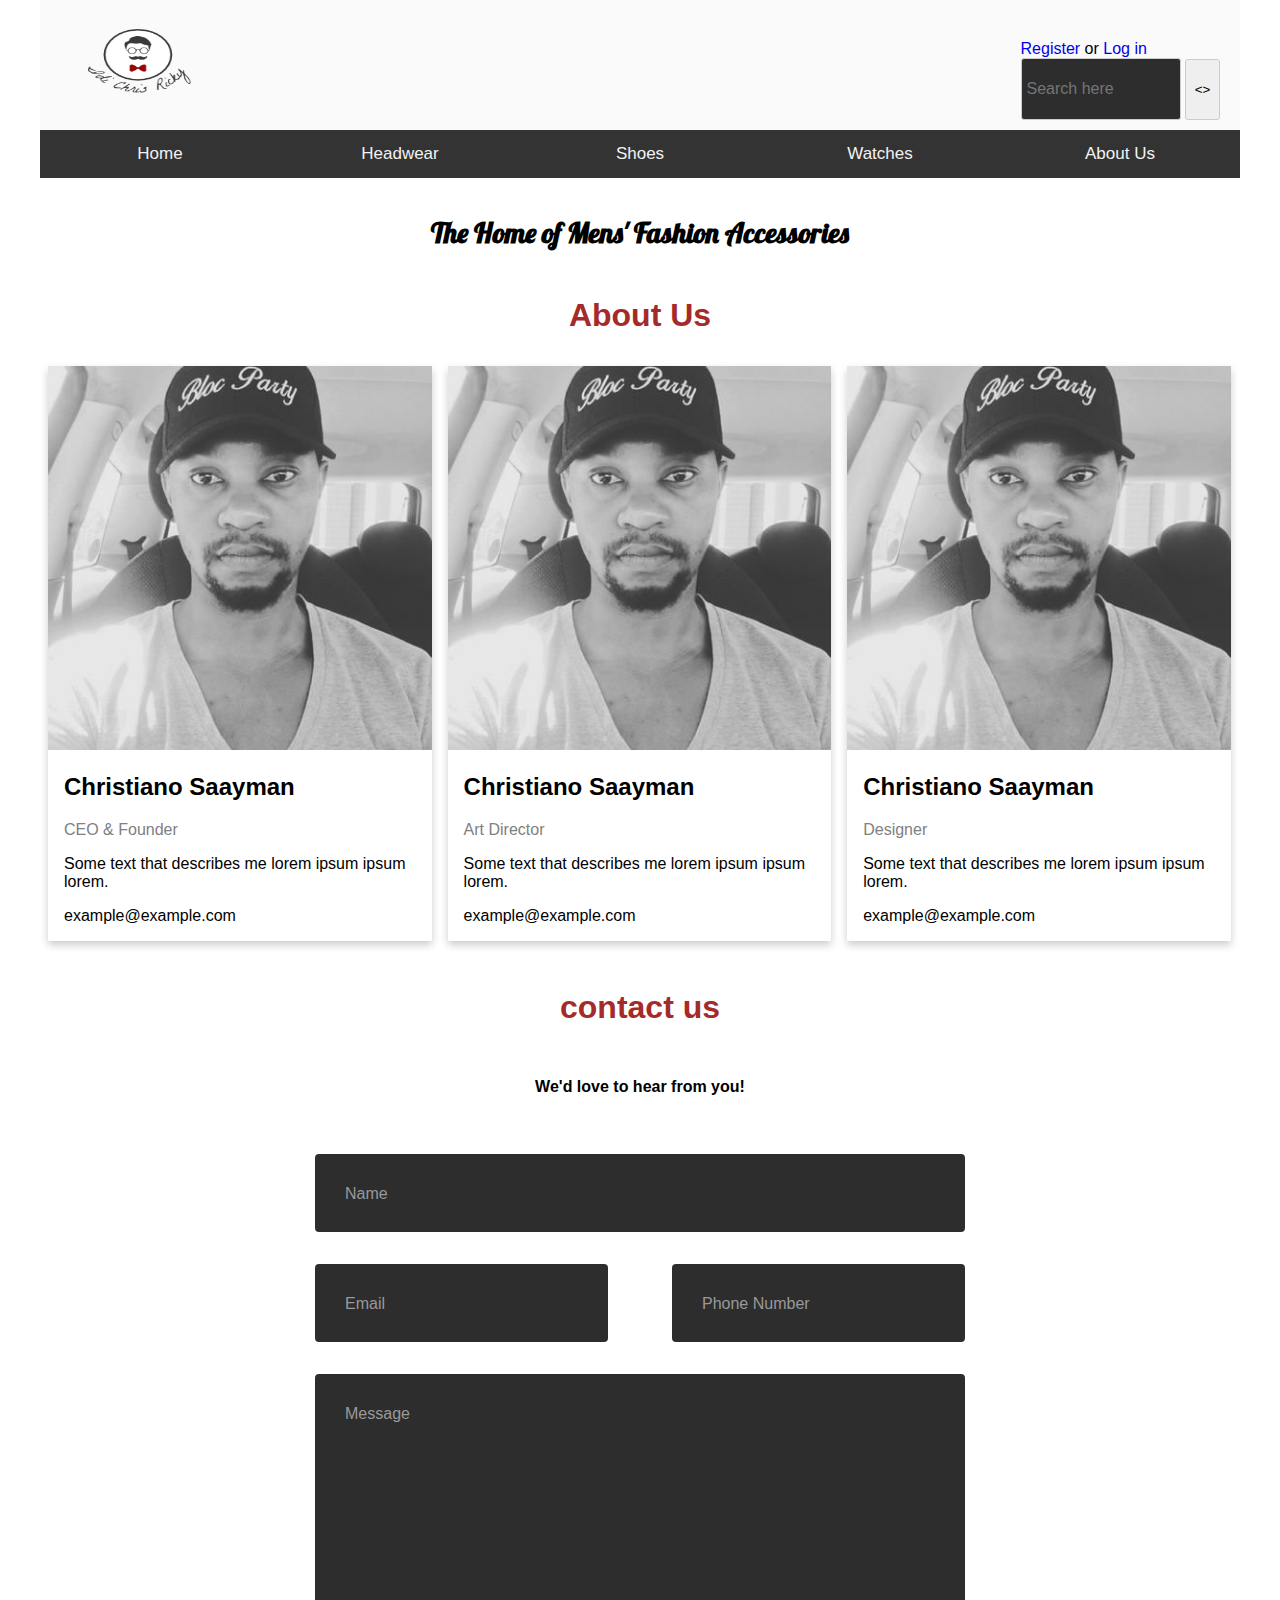
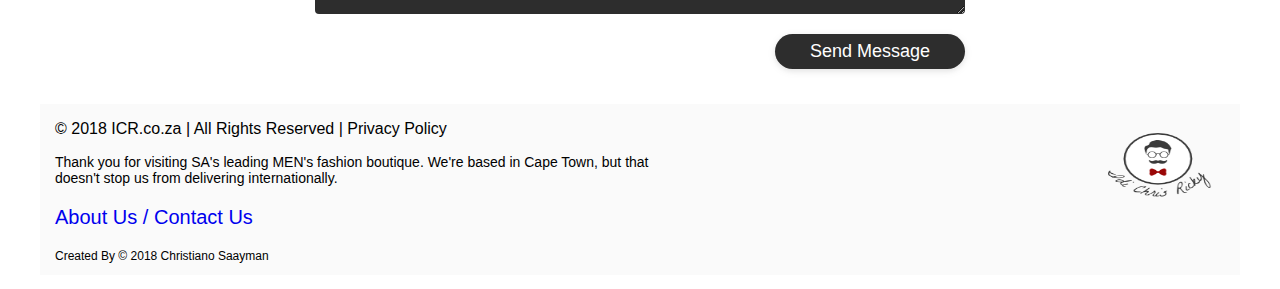
==== AboutUs.html @ f17fe492 "Initial commit" ====
<!DOCTYPE html>
<html lang="en">
    <head>
        <meta charset="UTF-8">
        <link href="HomeStyle.css" rel="stylesheet" type="text/css">
        <link href="https://fonts.googleapis.com/css?family=Roboto:100,400,700" rel="stylesheet">
        <link href="https://fonts.googleapis.com/css?family=Lobster" rel="stylesheet">
        <script src="https://ajax.googleapis.com/ajax/libs/jquery/3.2.1/jquery.min.js"></script>
        <title>ICR Wear</title>
    </head>
    <body>
        <div class="content">
            <header class="header">
                <a href="home.php"><img src="img/ICR_logo.png" alt="logo" style="width: 160px; height: 120px" class="logo"></a>
            <div class="reg-div">
                <a href="registration.html" class="search-link">Register</a> or <a href="login.html" class="search-link">Log in</a><br>
                <input type="text" name="search-box" placeholder="Search here" class="search-box">
                <button type="button" class="search-btn">
                    <>
                </button>
            </div>
            </header>
            <div class="topnav" id="myTopnav">
                <a href="home.html" style="width: 20%">Home</a>
                <a href="Headwear.html" style="width: 20%">Headwear</a>
                <a href="Shoes.html" style="width: 20%">Shoes</a>
                <a href="Watches.html" style="width: 20%">Watches</a>
                <a href="AboutUs.html" style="width: 20%">About Us</a>
                <a href="javascript:void(0);" style="font-size:15px;" class="icon" onclick="myFunction()">&#9776;</a>
            </div>
            <h4 style="text-align: center; font-family: 'Lobster', cursive; font-size: 28px">The Home of Mens' Fashion Accessories</h4>
        <div id="slides">
            <div class="section">
                
            </div>
            	<div class="section1">
	                 <h1 style="text-align: center; color: brown">About Us</h1>
				    	<div class="row">
						  <div class="column">
						    <div class="card">
						      <img src="img/christiano.jpg" alt="Christiano" style="width:100%">
						      <div class="container">
						        <h2>Christiano Saayman</h2>
						        <p class="title">CEO &amp; Founder</p>
						        <p>Some text that describes me lorem ipsum ipsum lorem.</p>
						        <p>example@example.com</p>
						      </div>
						    </div>
						  </div>

						  <div class="column">
						    <div class="card">
						      <img src="img/christiano.jpg" alt="Christiano" style="width:100%">
						      <div class="container">
						        <h2>Christiano Saayman</h2>
						        <p class="title">Art Director</p>
						        <p>Some text that describes me lorem ipsum ipsum lorem.</p>
						        <p>example@example.com</p>
						      </div>
						    </div>
						  </div>

						  <div class="column">
						    <div class="card">
						      <img src="img/christiano.jpg" alt="Christiano" style="width:100%">
						      <div class="container">
						        <h2>Christiano Saayman</h2>
						        <p class="title">Designer</p>
						        <p>Some text that describes me lorem ipsum ipsum lorem.</p>
						        <p>example@example.com</p>
						      </div>
						    </div>
						  </div>
						</div>
				</div>
			</div>

			<div class="container">
				<div class="row">
						<h1 style="color: brown">contact us</h1>
				</div>
				<div class="row">
						<h4 style="text-align:center">We'd love to hear from you!</h4>
				</div>
				<div class="row input-container">
						<div class="col-xs-12">
							<div class="styled-input wide">
								<input type="text" required />
								<label>Name</label> 
							</div>
						</div>
						<div class="col-md-6 col-sm-12">
							<div class="styled-input">
								<input type="text" required />
								<label>Email</label> 
							</div>
						</div>
						<div class="col-md-6 col-sm-12">
							<div class="styled-input" style="float:right;">
								<input type="text" required />
								<label>Phone Number</label> 
							</div>
						</div>
						<div class="col-xs-12">
							<div class="styled-input wide">
								<textarea required></textarea>
								<label>Message</label>
							</div>
						</div>
						<div class="col-xs-12">
							<div class="btn-lrg submit-btn">Send Message</div>
						</div>
				</div>
			</div>

         <footer class="footer">
            <div class="footer-text">
                <p style="font-size: 16px">
                	© 2018 ICR.co.za  |  All Rights Reserved  |  Privacy Policy 
            	</p>
                <p style="font-size: 14px">
                	Thank you for visiting SA's leading MEN's fashion boutique. We're based in Cape Town, but that doesn't stop us from delivering internationally.
                </p>
                <a href="#" class="info">
                	<p>About Us / Contact Us</p>
                </a>
                <p style="font-size: 12px;">
                	Created By © 2018 Christiano Saayman
            	</p>
            </div>
            <a href="home.html">
            	<img src="img/ICR_logo.png" alt="logo" style="width: 160px; height: 120px; float: right" class="logo">
            </a>
        </footer>
        </div>
        <script>
            function myFunction() {
                var x = document.getElementById("myTopnav");
                if (x.className === "topnav") {
                    x.className += " responsive";
                } else {
                    x.className = "topnav";
                }
            }
</script>
    </body>
</html>
---- HomeStyle.css ----
/* 
    Created on : 14 Jan 2017, 6:35:29 PM
    Author     : Ricky Gore
*/

body {padding: 0; margin: auto; font-family: 'Roboto', sans-serif;}

h1, h5 {color: #808080; text-align: center; padding: 10px 10px 10px 10px;}

.content {max-width: 1200px; min-width: 425px; margin: auto;}

.header {height: 130px; width: auto; background-color: #fafafa;}

.footer {margin: 10px 0; width: 100%; height: 100%; background-color: #fafafa; display: inline-block;}

.footer-text {float: left; margin-left: 15px; width: 50%;}

.left {width: 90%; height: auto;}

.info {text-decoration: none; font-size: 20px;}

.info:hover {color: red;}

.logo {float: left; margin-top: 5px; margin-left: 20px;}

.reg-div {float: right; display: inline-block; margin-right: 20px; margin-top: 40px;}

.search-box {height: 20px; width: 160px; padding-left: 5px;
    border-radius: 3px;
    border: 1px solid #ccc;
}

.search-btn {
    width: 35px;
    height: 61px;
    border-radius: 3px;
    border: 1px solid #ccc;
}

.search-btn:hover {
    cursor: pointer;
}

.search-link {
    text-decoration: none;
    font-size: 16px;
}
.search-link:hover {
    text-decoration: none;
    color: blue;
}
/* Menu bar styles */
.topnav {
  overflow: hidden;
  background-color: #333;
}

.topnav a {float: left; display: block; color: #f2f2f2; text-align: center; padding: 14px 0px; text-decoration: none; font-size: 17px;}

.topnav a:hover {background-color: #ddd; color: black; text-decoration: none;}

.topnav .icon {display: none;}

@media screen and (max-width: 600px) {
  .topnav a:not(:first-child) {display: none;}
  .topnav a.icon {float: right; display: block; padding-right: 10px;}
}

@media screen and (max-width: 600px) {
  .topnav.responsive {position: relative;}
  .topnav.responsive .icon {position: absolute; right: 0; top: 0;}
  .topnav.responsive a {float: none; display: block; text-align: left; padding-left: 15px;}
}

.banner {width: 400px;
  height: 250px;
  position: absolute;
  background-color: #ffffff;
  display: inline-block;
  margin-left: 600px;
  border: 10px solid #1a0000;
  text-align: center;
  padding: 9px 9px 9px 9px;
  line-height: 25px;
  font-weight: bold;
}

.delivering {position: relative; background-color: #bbb; width: 400px; height: 250px;}

.banner-img {width: 45%; height: auto; float: left; margin: 10px; padding: 10px; border: 1px solid black;}

/*  Registration Page Styles  */
.reg-content {width: 50%; margin: auto;}

.reg-input {padding-left: 5px; margin-bottom: 10px; height: 35px; width: 100%; border-radius: 4px; border: 1px solid #ccc;}

.reg-submit {height: 40px; width: 80px; border-radius: 4px; border: 1px solid #ccc; background-color: lightskyblue; color: white; font-size: 16px;}

.reg-submit:hover {cursor: pointer;}

.display {width: 100%; display: inline-block; margin-left: 1%;}

* {box-sizing:border-box}
body {font-family: Verdana,sans-serif;}
.mySlides {display:none}

/* Slideshow container */
.slideshow-container {
  max-width: 1000px;
  position: relative;
  display: inline-block;
  margin: auto;
}

/* Caption text */
.text {
  color: #ffffff;
  font-size: 15px;
  padding: 8px 12px;
  position: absolute;
  bottom: 8px;
  width: 100%;
  text-align: center;
}

/* Number text (1/3 etc) */
.numbertext {
  color: #f2f2f2;
  font-size: 12px;
  padding: 8px 12px;
  position: absolute;
  top: 0;
}

/* The dots/bullets/indicators */
.dot {
  height: 13px;
  width: 13px;
  margin: 0 2px;
  background-color: #bbb;
  border-radius: 50%;
  display: inline-block;
  transition: background-color 0.6s ease;
}

.active {
  background-color: #717171;
}

/* Fading animation */
.fade {
  -webkit-animation-name: fade;
  -webkit-animation-duration: 1.5s;
  animation-name: fade;
  animation-duration: 1.5s;
}

@-webkit-keyframes fade {
  from {opacity: .4} 
  to {opacity: 1}
}

@keyframes fade {
  from {opacity: .4} 
  to {opacity: 1}
}

/* On smaller screens, decrease text size */
@media only screen and (max-width: 300px) {
  .text {font-size: 11px}
}

/* Three columns side by side */
.column {
    float: left;
    width: 33.3%;
    margin-bottom: 16px;
    padding: 0 8px;
}

/* Display the columns below each other instead of side by side on small screens */
@media screen and (max-width: 650px) {
    .column {
        width: 100%;
        display: block;
    }
}

/* Add some shadows to create a card effect */
.card {
    box-shadow: 0 4px 8px 0 rgba(0, 0, 0, 0.2);
}

/* Some left and right padding inside the container */
.container {
    padding: 0 16px;
}

/* Clear floats */
.container::after, .row::after {
    content: "";
    clear: both;
    display: table;
}

.title {
    color: grey;
}

.button {
    border: none;
    outline: 0;
    display: inline-block;
    padding: 8px;
    color: white;
    background-color: #000;
    text-align: center;
    cursor: pointer;
    width: 100%;
}

.button:hover {
    background-color: #555;
}

input:focus ~ label, textarea:focus ~ label, input:valid ~ label, textarea:valid ~ label {
    font-size: 0.75em;
    color: #999;
    top: -5px;
    -webkit-transition: all 0.225s ease;
    transition: all 0.225s ease;
}

.styled-input {
    float: left;
    width: 293px;
    margin: 1rem 0;
    position: relative;
    border-radius: 4px;
}

@media only screen and (max-width: 768px){
    .styled-input {
        width:100%;
    }
}

.styled-input label {
    color: #999;
    padding: 1.3rem 30px 1rem 30px;
    position: absolute;
    top: 10px;
    left: 0;
    -webkit-transition: all 0.25s ease;
    transition: all 0.25s ease;
    pointer-events: none;
}

.styled-input.wide { 
    width: 650px;
    max-width: 100%;
}

input,
textarea {
    padding: 30px;
    border: 0;
    width: 100%;
    font-size: 1rem;
    background-color: #2d2d2d;
    color: white;
    border-radius: 4px;
}

input:focus,
textarea:focus { outline: 0; }

input:focus ~ span,
textarea:focus ~ span {
    width: 100%;
    -webkit-transition: all 0.075s ease;
    transition: all 0.075s ease;
}

textarea {
    width: 100%;
    min-height: 15em;
}

.input-container {
    width: 650px;
    max-width: 100%;
    margin: 20px auto 25px auto;
}

.submit-btn {
    float: right;
    padding: 7px 35px;
    border-radius: 60px;
    display: inline-block;
    background-color: #2d2d2d;
    color: white;
    font-size: 18px;
    cursor: pointer;
    box-shadow: 0 2px 5px 0 rgba(0,0,0,0.06),
              0 2px 10px 0 rgba(0,0,0,0.07);
    -webkit-transition: all 300ms ease;
    transition: all 300ms ease;
}

.submit-btn:hover {
    transform: translateY(1px);
    box-shadow: 0 1px 1px 0 rgba(0,0,0,0.10),
              0 1px 1px 0 rgba(0,0,0,0.09);
    background-color: #5c5c5c;
}

@media (max-width: 768px) {
    .submit-btn {
        width:100%;
        float: none;
        text-align:center;
    }
}

input[type=checkbox] + label {
  color: #ccc;
  font-style: italic;
} 

input[type=checkbox]:checked + label {
  color: #f00;
  font-style: normal;
}
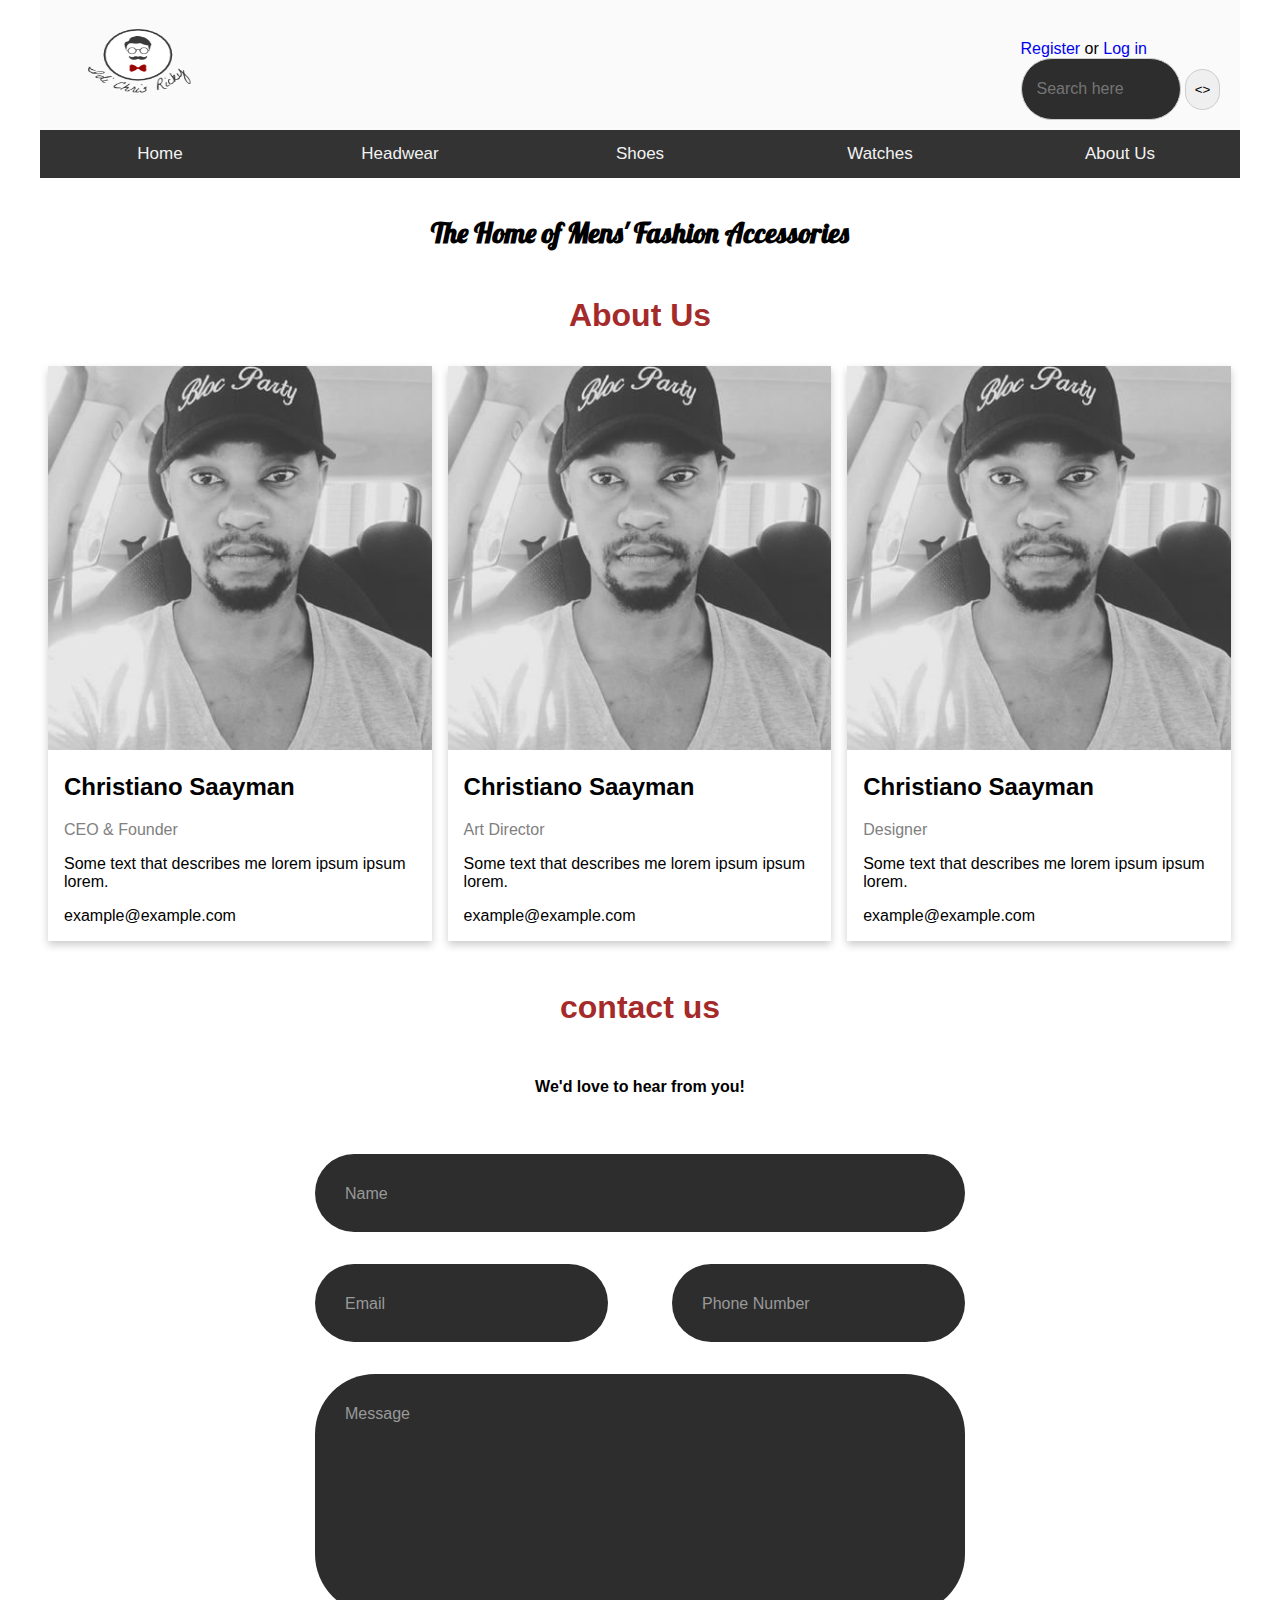
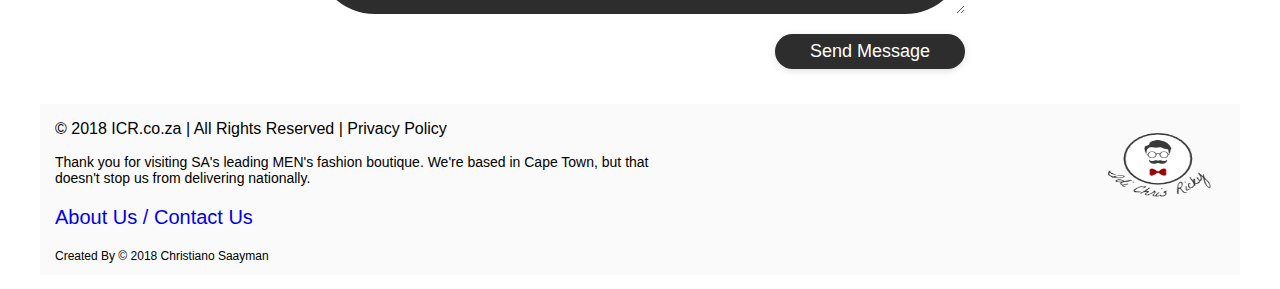
==== commit 268fd716: "Add files via upload" ====
--- a/AboutUs.html
+++ b/AboutUs.html
@@ -1,147 +1,147 @@
-<!DOCTYPE html>
-<html lang="en">
-    <head>
-        <meta charset="UTF-8">
-        <link href="HomeStyle.css" rel="stylesheet" type="text/css">
-        <link href="https://fonts.googleapis.com/css?family=Roboto:100,400,700" rel="stylesheet">
-        <link href="https://fonts.googleapis.com/css?family=Lobster" rel="stylesheet">
-        <script src="https://ajax.googleapis.com/ajax/libs/jquery/3.2.1/jquery.min.js"></script>
-        <title>ICR Wear</title>
-    </head>
-    <body>
-        <div class="content">
-            <header class="header">
-                <a href="home.php"><img src="img/ICR_logo.png" alt="logo" style="width: 160px; height: 120px" class="logo"></a>
-            <div class="reg-div">
-                <a href="registration.html" class="search-link">Register</a> or <a href="login.html" class="search-link">Log in</a><br>
-                <input type="text" name="search-box" placeholder="Search here" class="search-box">
-                <button type="button" class="search-btn">
-                    <>
-                </button>
-            </div>
-            </header>
-            <div class="topnav" id="myTopnav">
-                <a href="home.html" style="width: 20%">Home</a>
-                <a href="Headwear.html" style="width: 20%">Headwear</a>
-                <a href="Shoes.html" style="width: 20%">Shoes</a>
-                <a href="Watches.html" style="width: 20%">Watches</a>
-                <a href="AboutUs.html" style="width: 20%">About Us</a>
-                <a href="javascript:void(0);" style="font-size:15px;" class="icon" onclick="myFunction()">&#9776;</a>
-            </div>
-            <h4 style="text-align: center; font-family: 'Lobster', cursive; font-size: 28px">The Home of Mens' Fashion Accessories</h4>
-        <div id="slides">
-            <div class="section">
-                
-            </div>
-            	<div class="section1">
-	                 <h1 style="text-align: center; color: brown">About Us</h1>
-				    	<div class="row">
-						  <div class="column">
-						    <div class="card">
-						      <img src="img/christiano.jpg" alt="Christiano" style="width:100%">
-						      <div class="container">
-						        <h2>Christiano Saayman</h2>
-						        <p class="title">CEO &amp; Founder</p>
-						        <p>Some text that describes me lorem ipsum ipsum lorem.</p>
-						        <p>example@example.com</p>
-						      </div>
-						    </div>
-						  </div>
-
-						  <div class="column">
-						    <div class="card">
-						      <img src="img/christiano.jpg" alt="Christiano" style="width:100%">
-						      <div class="container">
-						        <h2>Christiano Saayman</h2>
-						        <p class="title">Art Director</p>
-						        <p>Some text that describes me lorem ipsum ipsum lorem.</p>
-						        <p>example@example.com</p>
-						      </div>
-						    </div>
-						  </div>
-
-						  <div class="column">
-						    <div class="card">
-						      <img src="img/christiano.jpg" alt="Christiano" style="width:100%">
-						      <div class="container">
-						        <h2>Christiano Saayman</h2>
-						        <p class="title">Designer</p>
-						        <p>Some text that describes me lorem ipsum ipsum lorem.</p>
-						        <p>example@example.com</p>
-						      </div>
-						    </div>
-						  </div>
-						</div>
-				</div>
-			</div>
-
-			<div class="container">
-				<div class="row">
-						<h1 style="color: brown">contact us</h1>
-				</div>
-				<div class="row">
-						<h4 style="text-align:center">We'd love to hear from you!</h4>
-				</div>
-				<div class="row input-container">
-						<div class="col-xs-12">
-							<div class="styled-input wide">
-								<input type="text" required />
-								<label>Name</label> 
-							</div>
-						</div>
-						<div class="col-md-6 col-sm-12">
-							<div class="styled-input">
-								<input type="text" required />
-								<label>Email</label> 
-							</div>
-						</div>
-						<div class="col-md-6 col-sm-12">
-							<div class="styled-input" style="float:right;">
-								<input type="text" required />
-								<label>Phone Number</label> 
-							</div>
-						</div>
-						<div class="col-xs-12">
-							<div class="styled-input wide">
-								<textarea required></textarea>
-								<label>Message</label>
-							</div>
-						</div>
-						<div class="col-xs-12">
-							<div class="btn-lrg submit-btn">Send Message</div>
-						</div>
-				</div>
-			</div>
-
-         <footer class="footer">
-            <div class="footer-text">
-                <p style="font-size: 16px">
-                	© 2018 ICR.co.za  |  All Rights Reserved  |  Privacy Policy 
-            	</p>
-                <p style="font-size: 14px">
-                	Thank you for visiting SA's leading MEN's fashion boutique. We're based in Cape Town, but that doesn't stop us from delivering internationally.
-                </p>
-                <a href="#" class="info">
-                	<p>About Us / Contact Us</p>
-                </a>
-                <p style="font-size: 12px;">
-                	Created By © 2018 Christiano Saayman
-            	</p>
-            </div>
-            <a href="home.html">
-            	<img src="img/ICR_logo.png" alt="logo" style="width: 160px; height: 120px; float: right" class="logo">
-            </a>
-        </footer>
-        </div>
-        <script>
-            function myFunction() {
-                var x = document.getElementById("myTopnav");
-                if (x.className === "topnav") {
-                    x.className += " responsive";
-                } else {
-                    x.className = "topnav";
-                }
-            }
-</script>
-    </body>
+<!DOCTYPE html>
+<html lang="en">
+    <head>
+        <meta charset="UTF-8">
+        <link href="HomeStyle.css" rel="stylesheet" type="text/css">
+        <link href="https://fonts.googleapis.com/css?family=Roboto:100,400,700" rel="stylesheet">
+        <link href="https://fonts.googleapis.com/css?family=Lobster" rel="stylesheet">
+        <script src="https://ajax.googleapis.com/ajax/libs/jquery/3.2.1/jquery.min.js"></script>
+        <title>ICR Wear</title>
+    </head>
+    <body>
+        <div class="content">
+            <header class="header">
+                <a href="index.html"><img src="img/ICR_logo.png" alt="logo" style="width: 160px; height: 120px" class="logo"></a>
+            <div class="reg-div">
+                <a href="registration.html" class="search-link">Register</a> or <a href="login.html" class="search-link">Log in</a><br>
+                <input type="text" name="search-box" placeholder="Search here" class="search-box">
+                <button type="button" class="search-btn">
+                    <>
+                </button>
+            </div>
+            </header>
+            <div class="topnav" id="myTopnav">
+                <a href="home.html" style="width: 20%">Home</a>
+                <a href="Headwear.html" style="width: 20%">Headwear</a>
+                <a href="Shoes.html" style="width: 20%">Shoes</a>
+                <a href="Watches.html" style="width: 20%">Watches</a>
+                <a href="AboutUs.html" style="width: 20%">About Us</a>
+                <a href="javascript:void(0);" style="font-size:15px;" class="icon" onclick="myFunction()">&#9776;</a>
+            </div>
+            <h4 style="text-align: center; font-family: 'Lobster', cursive; font-size: 28px">The Home of Mens' Fashion Accessories</h4>
+        <div id="slides">
+            <div class="section">
+                
+            </div>
+            	<div class="section1">
+	                 <h1 style="text-align: center; color: brown">About Us</h1>
+				    	<div class="row">
+						  <div class="column">
+						    <div class="card">
+						      <img src="img/christiano.jpg" alt="Christiano" style="width:100%">
+						      <div class="container">
+						        <h2>Christiano Saayman</h2>
+						        <p class="title">CEO &amp; Founder</p>
+						        <p>Some text that describes me lorem ipsum ipsum lorem.</p>
+						        <p>example@example.com</p>
+						      </div>
+						    </div>
+						  </div>
+
+						  <div class="column">
+						    <div class="card">
+						      <img src="img/christiano.jpg" alt="Christiano" style="width:100%">
+						      <div class="container">
+						        <h2>Christiano Saayman</h2>
+						        <p class="title">Art Director</p>
+						        <p>Some text that describes me lorem ipsum ipsum lorem.</p>
+						        <p>example@example.com</p>
+						      </div>
+						    </div>
+						  </div>
+
+						  <div class="column">
+						    <div class="card">
+						      <img src="img/christiano.jpg" alt="Christiano" style="width:100%">
+						      <div class="container">
+						        <h2>Christiano Saayman</h2>
+						        <p class="title">Designer</p>
+						        <p>Some text that describes me lorem ipsum ipsum lorem.</p>
+						        <p>example@example.com</p>
+						      </div>
+						    </div>
+						  </div>
+						</div>
+				</div>
+			</div>
+
+			<div class="container">
+				<div class="row">
+						<h1 style="color: brown">contact us</h1>
+				</div>
+				<div class="row">
+						<h4 style="text-align:center">We'd love to hear from you!</h4>
+				</div>
+				<div class="row input-container">
+						<div class="col-xs-12">
+							<div class="styled-input wide">
+								<input type="text" required />
+								<label>Name</label> 
+							</div>
+						</div>
+						<div class="col-md-6 col-sm-12">
+							<div class="styled-input">
+								<input type="text" required />
+								<label>Email</label> 
+							</div>
+						</div>
+						<div class="col-md-6 col-sm-12">
+							<div class="styled-input" style="float:right;">
+								<input type="text" required />
+								<label>Phone Number</label> 
+							</div>
+						</div>
+						<div class="col-xs-12">
+							<div class="styled-input wide">
+								<textarea required></textarea>
+								<label>Message</label>
+							</div>
+						</div>
+						<div class="col-xs-12">
+							<div class="btn-lrg submit-btn">Send Message</div>
+						</div>
+				</div>
+			</div>
+
+         <footer class="footer">
+            <div class="footer-text">
+                <p style="font-size: 16px">
+                	© 2018 ICR.co.za  |  All Rights Reserved  |  Privacy Policy 
+            	</p>
+                <p style="font-size: 14px">
+                	Thank you for visiting SA's leading MEN's fashion boutique. We're based in Cape Town, but that doesn't stop us from delivering nationally.
+                </p>
+                <a href="AboutUs.html" class="info">
+                	<p>About Us / Contact Us</p>
+                </a>
+                <p style="font-size: 12px;">
+                	Created By © 2018 Christiano Saayman
+            	</p>
+            </div>
+            <a href="index.html">
+            	<img src="img/ICR_logo.png" alt="logo" style="width: 160px; height: 120px; float: right" class="logo">
+            </a>
+        </footer>
+        </div>
+        <script>
+            function myFunction() {
+                var x = document.getElementById("myTopnav");
+                if (x.className === "topnav") {
+                    x.className += " responsive";
+                } else {
+                    x.className = "topnav";
+                }
+            }
+</script>
+    </body>
 </html>--- a/HomeStyle.css
+++ b/HomeStyle.css
@@ -25,15 +25,15 @@
 
 .reg-div {float: right; display: inline-block; margin-right: 20px; margin-top: 40px;}
 
-.search-box {height: 20px; width: 160px; padding-left: 5px;
-    border-radius: 3px;
+.search-box {height: 10px; width: 160px; padding-left: 15px;
+    border-radius: 60px;
     border: 1px solid #ccc;
 }
 
 .search-btn {
     width: 35px;
-    height: 61px;
-    border-radius: 3px;
+    height: 41px;
+    border-radius: 60px;
     border: 1px solid #ccc;
 }
 
@@ -92,9 +92,10 @@
 /*  Registration Page Styles  */
 .reg-content {width: 50%; margin: auto;}
 
-.reg-input {padding-left: 5px; margin-bottom: 10px; height: 35px; width: 100%; border-radius: 4px; border: 1px solid #ccc;}
-
-.reg-submit {height: 40px; width: 80px; border-radius: 4px; border: 1px solid #ccc; background-color: lightskyblue; color: white; font-size: 16px;}
+.reg-input {padding-left: 15px; margin-bottom: 10px; height: 35px; width: 100%; border-radius: 60px; border: 1px solid #ccc;}
+
+.reg-submit {height: 40px; width: 120px; border-radius: 4px; border: 1px solid #ccc; text-align: center; background-color: lightskyblue; color: white;
+ font-size: 16px;}
 
 .reg-submit:hover {cursor: pointer;}
 
@@ -111,6 +112,7 @@
   display: inline-block;
   margin: auto;
 }
+
 
 /* Caption text */
 .text {
@@ -236,7 +238,7 @@
     width: 293px;
     margin: 1rem 0;
     position: relative;
-    border-radius: 4px;
+    border-radius: 60px;
 }
 
 @media only screen and (max-width: 768px){
@@ -269,7 +271,7 @@
     font-size: 1rem;
     background-color: #2d2d2d;
     color: white;
-    border-radius: 4px;
+    border-radius: 60px;
 }
 
 input:focus,
@@ -331,4 +333,86 @@
 input[type=checkbox]:checked + label {
   color: #f00;
   font-style: normal;
+}
+/* Extra styles for the cancel button */
+.cancelbtn {
+    padding: 14px 20px;
+    font-size: 16px;
+    color: #ffffff;
+    background-color: #2d2d2d;
+    cursor: pointer;
+    border-radius: 4px;
+}
+/* Extra styles for the cancel button */
+.signupbtn {
+    padding: 14px 20px;
+    font-size: 16px;
+    color: #ffffff;
+    background-color: #2d2d2d;
+    cursor: pointer;
+    border-radius: 4px;
+}
+/* Float cancel and signup buttons and add an equal width */
+.cancelbtn {
+  float: left;
+  width: 50%;
+  cursor: pointer;
+  border-radius: 4px;
+}
+/* Float cancel and signup buttons and add an equal width */
+.signupbtn {
+  float: right;
+  width: 50%;
+  cursor: pointer;
+  border-radius: 4px;
+}
+/* Clear floats */
+.clearfix::after {
+    content: "";
+    clear: both;
+    display: table;
+}
+.signup-btn:hover {
+    transform: translateY(1px);
+    box-shadow: 0 2px 5px 0 rgba(0,0,0,0.06),
+              0 2px 10px 0 rgba(0,0,0,0.07);
+    background-color: #5c5c5c;
+}
+.cancel-btn:hover {
+    transform: translateY(1px);
+    box-shadow: 0 1px 1px 0 rgba(0,0,0,06),
+              0 2px 10px 0 rgba(0,0,0,0.07);
+    background-color: #5c5c5c;
+}
+.remember-me {
+  margin-bottom: 15px;
+  margin-left: -290px;
+}
+.signup-btn {
+    float: right;
+    padding: 7px 35px;
+    border-radius: 60px;
+    display: inline-block;
+    background-color: #2d2d2d;
+    color: white;
+    font-size: 18px;
+    cursor: pointer;
+    box-shadow: 0 2px 5px 0 rgba(0,0,0,0.06),
+              0 2px 10px 0 rgba(0,0,0,0.07);
+    -webkit-transition: all 300ms ease;
+    transition: all 300ms ease;
+}
+.cancel-btn {
+    float: right;
+    padding: 7px 35px;
+    border-radius: 60px;
+    display: inline-block;
+    background-color: #2d2d2d;
+    color: white;
+    font-size: 18px;
+    cursor: pointer;
+    box-shadow: 0 2px 5px 0 rgba(0,0,0,0.06),
+              0 2px 10px 0 rgba(0,0,0,0.07);
+    -webkit-transition: all 300ms ease;
+    transition: all 300ms ease;
 }